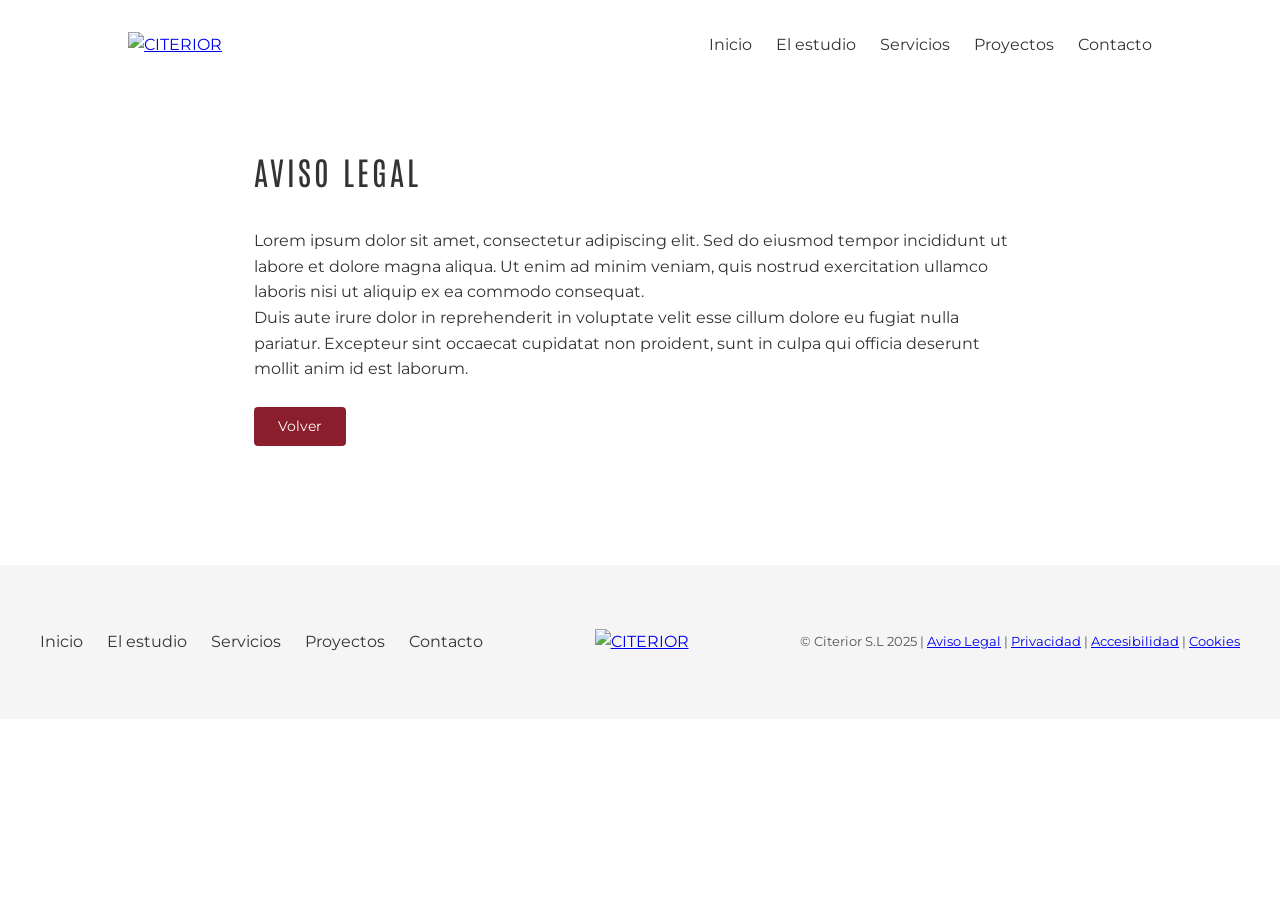
==== aviso-legal.html @ b3649f67 "Add files via upload" ====
<!doctype html>
<html lang="es">
  <head>
    <meta charset="UTF-8" />
    <meta name="viewport" content="width=device-width, initial-scale=1.0" />
    <title>Aviso Legal | CITERIOR</title>
    <link rel="stylesheet" href="https://cdnjs.cloudflare.com/ajax/libs/font-awesome/6.5.0/css/all.min.css" />
    <link href="https://fonts.googleapis.com/css2?family=Antonio:wght@400;700&family=Montserrat:wght@300;400;600;800&display=swap" rel="stylesheet" />
    <link rel="stylesheet" href="styles_globales.css" />
  </head>
  <body>
    <header class="barrarriba">
      <a href="index.html" class="logo">
        <img src="img/logo.png" alt="CITERIOR" />
      </a>
      <nav>
        <ul class="enlaces-barranav">
          <li><a href="index.html">Inicio</a></li>
          <li><a href="estudio.html">El estudio</a></li>
          <li><a href="servicios.html">Servicios</a></li>
          <li><a href="proyectos.html">Proyectos</a></li>
          <li><a href="contacto.html">Contacto</a></li>
        </ul>
      </nav>
    </header>

    <main class="contenido-legal">
      <h1>AVISO LEGAL</h1>
      <p>
        Lorem ipsum dolor sit amet, consectetur adipiscing elit. Sed do eiusmod tempor incididunt ut labore et dolore magna aliqua. Ut enim ad minim veniam, quis nostrud exercitation ullamco laboris
        nisi ut aliquip ex ea commodo consequat.
      </p>
      <p>
        Duis aute irure dolor in reprehenderit in voluptate velit esse cillum dolore eu fugiat nulla pariatur. Excepteur sint occaecat cupidatat non proident, sunt in culpa qui officia deserunt mollit
        anim id est laborum.
      </p>
      <br />
      <a href="javascript:history.back()" class="btn">Volver</a>
    </main>

    <footer class="barrabajo">
      <div class="barrabajo-container">
        <nav class="navabajo">
          <ul class="enlaces-barranav">
            <li><a href="index.html">Inicio</a></li>
            <li><a href="estudio.html">El estudio</a></li>
            <li><a href="servicios.html">Servicios</a></li>
            <li><a href="proyectos.html">Proyectos</a></li>
            <li><a href="contacto.html">Contacto</a></li>
          </ul>
        </nav>
        <a href="index.html" class="barrabajo-logo">
          <img src="img/logo.png" alt="CITERIOR" />
        </a>
        <div class="barrabajo-copy">
          <p>
            © Citerior S.L 2025 | <a href="aviso-legal.html">Aviso Legal</a> | <a href="privacidad.html">Privacidad</a> | <a href="accesibilidad.html">Accesibilidad</a> |
            <a href="cookies.html">Cookies</a>
          </p>
        </div>
      </div>
    </footer>
  </body>
</html>
---- styles_globales.css ----
/* ==========================================================================
   VARIABLES GLOBALES
   ========================================================================== */
:root {
  /* --- PALETA DE COLORES BASE --- */
  --base-granate: #8b1e2d;
  --base-granate-oscuro: #6f1723;
  --base-negro: #333333;
  --base-gris-oscuro: #555555;
  --base-gris-medio: #777777;
  --base-gris-borde: #cccccc;
  --base-gris-suave: #eeeeee;
  --base-blanco: #ffffff;
  --base-blanco-sucio: #f5f5f5;

  /* --- ESCALA DE ESPACIADO SEMÁNTICO --- */
  --spacing-xxs: 0.25rem; /* 4px */
  --spacing-xs: 0.5rem; /* 8px */
  --spacing-s: 1rem; /* 16px */
  --spacing-m: 1.5rem; /* 24px */
  --spacing-l: 2rem; /* 32px */
  --spacing-xl: 4rem; /* 64px */
  --spacing-xxl: 6rem; /* 96px */

  /* --- VARIABLES SEMÁNTICAS --- */
  /* Define colores y medidas aplicadas a elementos específicos */
  --body-texto-color: var(--base-negro);
  --body-line-height: 1.6;
  --titulo-principal-color: var(--base-granate);
  --titulo-letra-espaciado: var(--spacing-xs);
  --cabecera-fondo: rgba(255, 255, 255, 0.9);
  --cabecera-desenfoque: blur(6px);
  --cabecera-padding-v: var(--spacing-s);
  --cabecera-padding-h: 5%;
  --cabecera-logo-altura: 60px;
  --menu-link-color: var(--base-negro);
  --menu-link-activo-color: var(--base-granate);
  --menu-gap: var(--spacing-m);
  --subcabecera-fondo: rgba(255, 255, 255, 0.4);
  --subcabecera-borde-color: rgba(139, 30, 45, 0.1);
  --subcabecera-decoracion-ancho: 80px;
  --boton-fondo: var(--base-granate);
  --boton-fondo-hover: var(--base-granate-oscuro);
  --boton-texto-color: var(--base-blanco);
  --boton-padding: var(--spacing-xs) var(--spacing-m);
  --card-fondo: var(--base-blanco);
  --card-borde-color: var(--base-gris-suave);
  --card-sombra: 0 10px 30px rgba(0, 0, 0, 0.05);
  --card-sombra-hover: 0 15px 30px rgba(0, 0, 0, 0.1);
  --card-radio: var(--spacing-xxs);
  --barrabajo-fondo: var(--base-blanco-sucio);
  --barrabajo-padding: var(--spacing-xl) var(--spacing-s);
  --barrabajo-logo-altura: 50px;
  --barrabajo-texto-color: var(--base-gris-oscuro);
  --barrabajo-copy-size: 13px;
  --transicion-std: 0.4s ease;
  --transicion-fast: 0.25s ease;
  --fuente-principal: "Montserrat", sans-serif;
  --fuente-titulos: "Antonio", sans-serif;
  --padding-seccion-v: var(--spacing-xxl);
  --padding-seccion-h-short: 5%;
  --padding-seccion-h: 10%;
  --ls-std: 1px;
  --ls-titles: 3px;
}

/* ==========================================================================
   RESET & BASE
   ========================================================================== */
* {
  /* Normalización de márgenes y box-sizing para evitar problemas de layout */
  margin: 0;
  padding: 0;
  box-sizing: border-box;
  font-family: var(--fuente-principal), sans-serif;
}

/* Define cuánto espacio se deja en la parte superior del body para evitar que el menú fijo tape el contenido */
body {
  padding-top: 25px;
}

@media (max-width: 767px) {
  body {
    padding-top: 25px;
  }
}

/* Fondo general del sitio y tipografía base */
body {
  color: var(--body-texto-color);
  line-height: var(--body-line-height);
  background-image: url("img/fondo01.jpg");
  background-size: cover;
  background-attachment: fixed;
}

/* Estilo común para todos los encabezados */
h1,
h2,
h3 {
  font-family: var(--fuente-titulos);
  text-transform: uppercase;
  letter-spacing: var(--ls-titles);
  font-weight: 400;
  margin-bottom: var(--spacing-l);
}

/* Clase específica para los títulos de cada página (efecto clamp para responsive) */
.titulopag {
  font-family: var(--fuente-titulos);
  color: var(--titulo-principal-color);
  font-size: clamp(35px, 6vw, 55px);
  letter-spacing: var(--titulo-letra-espaciado);
  margin-bottom: var(--spacing-xs);
  position: relative;
  display: inline-block;
  text-transform: uppercase;
}

/* ==========================================================================
   NAVEGACIÓN
   ========================================================================== */
/* Contenedor de la cabecera fija */
.barrarriba {
  position: fixed;
  top: 0;
  width: 100%;
  padding: var(--cabecera-padding-v) var(--cabecera-padding-h);
  display: flex;
  align-items: center;
  justify-content: space-between;
  background: var(--cabecera-fondo);
  backdrop-filter: var(--cabecera-desenfoque);
  z-index: 1000;
}

/* Logotipo y efectos de interacción */
.logo img {
  height: var(--cabecera-logo-altura);
}
.logo:hover {
  opacity: 0.8;
  transition: var(--transicion-std);
}

/* Estilos de los enlaces del menú principal */
.enlaces-barranav {
  list-style: none;
  display: flex;
  gap: var(--menu-gap);
}
.enlaces-barranav a {
  text-decoration: none;
  color: var(--menu-link-color);
  transition: var(--transicion-fast);
}
.enlaces-barranav a:hover,
.enlaces-barranav a.active {
  color: var(--menu-link-activo-color);
}
.enlaces-barranav a.active {
  font-weight: 600;
}

/* ==========================================================================
   COMPONENTES REUTILIZABLES
   ========================================================================== */
/* Subtítulo elegante usado en varias secciones */
.subtitle {
  font-size: 1.1rem;
  color: var(--base-granate);
  margin-top: var(--spacing-s);
  letter-spacing: var(--ls-std);
  text-transform: uppercase;
}
/* Botón general granate */
.btn {
  display: inline-block;
  padding: var(--boton-padding);
  background: var(--boton-fondo);
  color: var(--boton-texto-color);
  border-radius: var(--card-radio);
  text-decoration: none;
  font-size: 14px;
  transition: var(--transicion-std);
}
.btn:hover {
  background: var(--boton-fondo-hover);
}
/* Clases de espaciado de sección */
.section {
  padding: var(--padding-seccion-v) var(--padding-seccion-h);
}
/* Grid genérico para tarjetas */
.grid {
  display: grid;
  grid-template-columns: repeat(auto-fit, minmax(250px, 1fr));
  gap: var(--spacing-m);
}
/* Tarjeta blanca básica */
.card {
  padding: var(--spacing-m);
  background: var(--card-fondo);
  border: 1px solid var(--card-borde-color);
  border-radius: var(--card-radio);
  box-shadow: var(--card-sombra);
  transition: var(--transicion-std);
}
.split {
  display: flex;
  gap: var(--spacing-l);
  align-items: center;
  flex-wrap: wrap;
}

/* Cabecera visual que aparece en la parte superior de las subpáginas */
.cabecera-seccion {
  min-height: 40vh;
  display: flex;
  align-items: center;
  justify-content: center;
  padding-top: var(--spacing-l); /* Reducimos el padding interno ya que el body ya tiene padding-top */
  text-align: center;
  background: var(--subcabecera-fondo);
  border-bottom: 1px solid var(--subcabecera-borde-color);
  position: relative;
}

/* Línea decorativa bajo el título de sección */
.cabecera-seccion::after {
  content: "";
  position: absolute;
  bottom: var(--spacing-l);
  width: var(--subcabecera-decoracion-ancho);
  height: 2px;
  background: var(--base-granate);
}

/* ==========================================================================
   FOOTER
   ========================================================================== */
/* Contenedor del pie de página */
.barrabajo {
  background: var(--barrabajo-fondo);
  padding: var(--barrabajo-padding);
}
/* Layout del footer centrado por defecto */
.barrabajo-container {
  max-width: 1200px;
  margin: 0 auto;
  display: grid;
  grid-template-columns: 1fr;
  gap: var(--spacing-l);
  align-items: center;
  text-align: center;
}
.barrabajo-logo img {
  height: var(--barrabajo-logo-altura);
}
.barrabajo-copy {
  font-size: var(--barrabajo-copy-size);
  color: var(--barrabajo-texto-color);
}

/* ==========================================================================
   RESPONSIVE GLOBAL
   ========================================================================== */
/* Ajustes para tablets y escritorio */
@media (min-width: 768px) {
  .barrarriba {
    padding: var(--spacing-l) var(--padding-seccion-h);
  }
  .barrabajo-container {
    grid-template-columns: auto 1fr auto;
    gap: var(--spacing-xl);
  }
}

/* ==========================================================================
   BANNER DE COOKIES (NUEVOS ESTILOS)
   ========================================================================== */
.cookie-banner {
  position: fixed;
  bottom: 20px;
  left: 50%;
  transform: translateX(-50%);
  width: 90%;
  max-width: 600px;
  background: var(--base-blanco);
  border: 1px solid var(--base-granate);
  padding: var(--spacing-m);
  z-index: 9999;
  box-shadow: 0 10px 40px rgba(0, 0, 0, 0.2);
  display: none; /* Se activa por JS */
  border-radius: var(--card-radio);
}

.cookie-content p {
  font-size: 14px;
  margin-bottom: var(--spacing-s);
  color: var(--base-negro);
  text-align: left;
}

.cookie-buttons {
  display: flex;
  gap: var(--spacing-s);
  justify-content: flex-end;
}

.btn-outline {
  background: transparent;
  color: var(--base-granate);
  border: 1px solid var(--base-granate);
}

.btn-outline:hover {
  background: var(--base-blanco-sucio);
}

/* ==========================================================================
   FORMULARIOS (AJUSTE PRIVACIDAD)
   ========================================================================== */
.checkbox-privacidad {
  display: flex;
  align-items: flex-start; /* Alinea el check con el inicio del texto */
  gap: 10px;
  margin: var(--spacing-m) 0;
  text-align: left;
}

.checkbox-privacidad input[type="checkbox"] {
  width: auto !important; /* Evita que el checkbox intente ocupar todo el ancho */
  margin-top: 4px; /* Ajuste fino para que quede centrado con la primera línea */
  flex-shrink: 0; /* Evita que el checkbox se encoja si el texto es largo */
  cursor: pointer;
}

/* ==========================================================================
   PÁGINAS LEGALES
   ========================================================================== */
.contenido-legal {
  padding: 120px var(--padding-seccion-h-short) var(--spacing-xl);
  max-width: 900px;
  margin: auto;
  min-height: 60vh;
  text-align: left;
}

.checkbox-privacidad label {
  font-size: 14px;
  line-height: 1.4;
  cursor: pointer;
  margin-bottom: 0;
}

/* Ajustes para móviles */
@media (max-width: 767px) {
  .barrarriba {
    flex-direction: column;
    gap: var(--spacing-s);
    padding: var(--spacing-s);
  }
  .enlaces-barranav {
    gap: var(--spacing-s);
    font-size: 13px;
    flex-wrap: wrap;
    justify-content: center;
  }
}
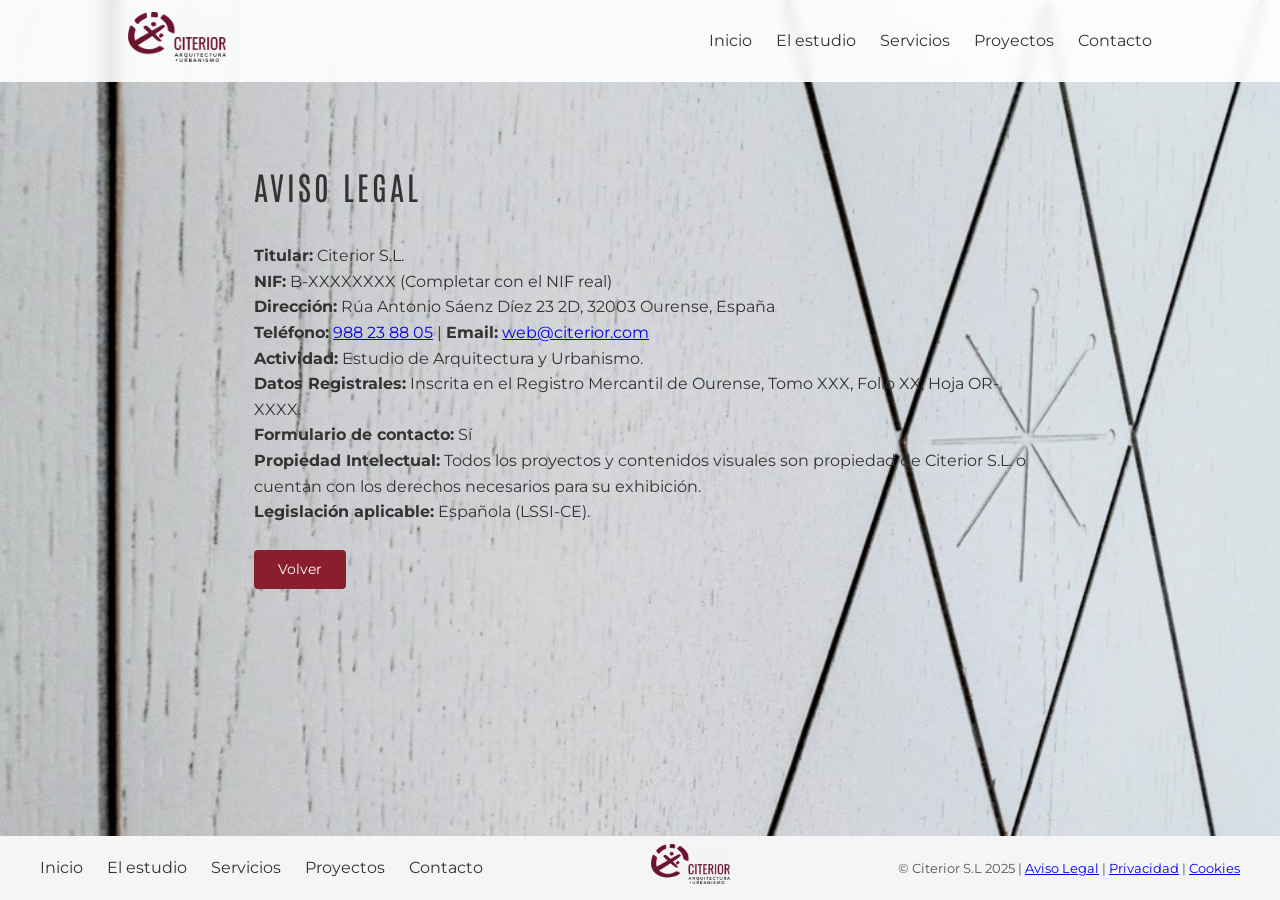
==== commit 38e73b60: "Add files via upload" ====
--- a/aviso-legal.html
+++ b/aviso-legal.html
@@ -26,14 +26,15 @@
 
     <main class="contenido-legal">
       <h1>AVISO LEGAL</h1>
-      <p>
-        Lorem ipsum dolor sit amet, consectetur adipiscing elit. Sed do eiusmod tempor incididunt ut labore et dolore magna aliqua. Ut enim ad minim veniam, quis nostrud exercitation ullamco laboris
-        nisi ut aliquip ex ea commodo consequat.
-      </p>
-      <p>
-        Duis aute irure dolor in reprehenderit in voluptate velit esse cillum dolore eu fugiat nulla pariatur. Excepteur sint occaecat cupidatat non proident, sunt in culpa qui officia deserunt mollit
-        anim id est laborum.
-      </p>
+      <p><strong>Titular:</strong> Citerior S.L.</p>
+      <p><strong>NIF:</strong> B-XXXXXXXX (Completar con el NIF real)</p>
+      <p><strong>Dirección:</strong> Rúa Antonio Sáenz Díez 23 2D, 32003 Ourense, España</p>
+      <p><strong>Teléfono:</strong> <a href="tel:988238805">988 23 88 05</a> | <strong>Email:</strong> <a href="mailto:web@citerior.com">web@citerior.com</a></p>
+      <p><strong>Actividad:</strong> Estudio de Arquitectura y Urbanismo.</p>
+      <p><strong>Datos Registrales:</strong> Inscrita en el Registro Mercantil de Ourense, Tomo XXX, Folio XX, Hoja OR-XXXX.</p>
+      <p><strong>Formulario de contacto:</strong> Sí</p>
+      <p><strong>Propiedad Intelectual:</strong> Todos los proyectos y contenidos visuales son propiedad de Citerior S.L. o cuentan con los derechos necesarios para su exhibición.</p>
+      <p><strong>Legislación aplicable:</strong> Española (LSSI-CE).</p>
       <br />
       <a href="javascript:history.back()" class="btn">Volver</a>
     </main>
@@ -54,7 +55,8 @@
         </a>
         <div class="barrabajo-copy">
           <p>
-            © Citerior S.L 2025 | <a href="aviso-legal.html">Aviso Legal</a> | <a href="privacidad.html">Privacidad</a> | <a href="accesibilidad.html">Accesibilidad</a> |
+            © Citerior S.L 2025 | <a href="aviso-legal.html">Aviso Legal</a> | <a href="privacidad.html">Privacidad</a> |
+            <!-- <a href="accesibilidad.html">Accesibilidad</a> | -->
             <a href="cookies.html">Cookies</a>
           </p>
         </div>
--- a/styles_globales.css
+++ b/styles_globales.css
@@ -30,9 +30,11 @@
   --titulo-letra-espaciado: var(--spacing-xs);
   --cabecera-fondo: rgba(255, 255, 255, 0.9);
   --cabecera-desenfoque: blur(6px);
-  --cabecera-padding-v: var(--spacing-s);
+  --cabecera-padding-v: 0.75rem; /* Reducido de 1rem (16px) a 12px */
   --cabecera-padding-h: 5%;
-  --cabecera-logo-altura: 60px;
+  --cabecera-logo-altura: 50px; /* Reducido de 60px */
+  --cabecera-altura-total: 40px; /* 50px logo + 12px*2 padding */
+  --hero-overlay-color: rgba(0, 0, 0, 0.3);
   --menu-link-color: var(--base-negro);
   --menu-link-activo-color: var(--base-granate);
   --menu-gap: var(--spacing-m);
@@ -49,8 +51,8 @@
   --card-sombra-hover: 0 15px 30px rgba(0, 0, 0, 0.1);
   --card-radio: var(--spacing-xxs);
   --barrabajo-fondo: var(--base-blanco-sucio);
-  --barrabajo-padding: var(--spacing-xl) var(--spacing-s);
-  --barrabajo-logo-altura: 50px;
+  --barrabajo-padding: var(--spacing-xs) var(--spacing-xxs); /* Reducido de 64px a 32px vertical */
+  --barrabajo-logo-altura: 40px; /* Reducido de 50px */
   --barrabajo-texto-color: var(--base-gris-oscuro);
   --barrabajo-copy-size: 13px;
   --transicion-std: 0.4s ease;
@@ -62,6 +64,7 @@
   --padding-seccion-h: 10%;
   --ls-std: 1px;
   --ls-titles: 3px;
+  --altura-cabecera: 25vh;
 }
 
 /* ==========================================================================
@@ -77,12 +80,16 @@
 
 /* Define cuánto espacio se deja en la parte superior del body para evitar que el menú fijo tape el contenido */
 body {
-  padding-top: 25px;
+  padding-top: var(--cabecera-altura-total);
+  /* Configuración para mantener el footer al fondo */
+  display: flex;
+  flex-direction: column;
+  min-height: 100vh;
 }
 
 @media (max-width: 767px) {
   body {
-    padding-top: 25px;
+    padding-top: var(--cabecera-altura-total);
   }
 }
 
@@ -93,6 +100,11 @@
   background-image: url("img/fondo01.jpg");
   background-size: cover;
   background-attachment: fixed;
+}
+
+/* Hace que el contenido principal crezca para ocupar el espacio disponible */
+main {
+  flex: 1;
 }
 
 /* Estilo común para todos los encabezados */
@@ -216,7 +228,7 @@
 
 /* Cabecera visual que aparece en la parte superior de las subpáginas */
 .cabecera-seccion {
-  min-height: 40vh;
+  min-height: var(--altura-cabecera);
   display: flex;
   align-items: center;
   justify-content: center;
@@ -269,7 +281,7 @@
 /* Ajustes para tablets y escritorio */
 @media (min-width: 768px) {
   .barrarriba {
-    padding: var(--spacing-l) var(--padding-seccion-h);
+    padding: var(--cabecera-padding-v) var(--padding-seccion-h); /* Usamos el padding reducido también en escritorio */
   }
   .barrabajo-container {
     grid-template-columns: auto 1fr auto;
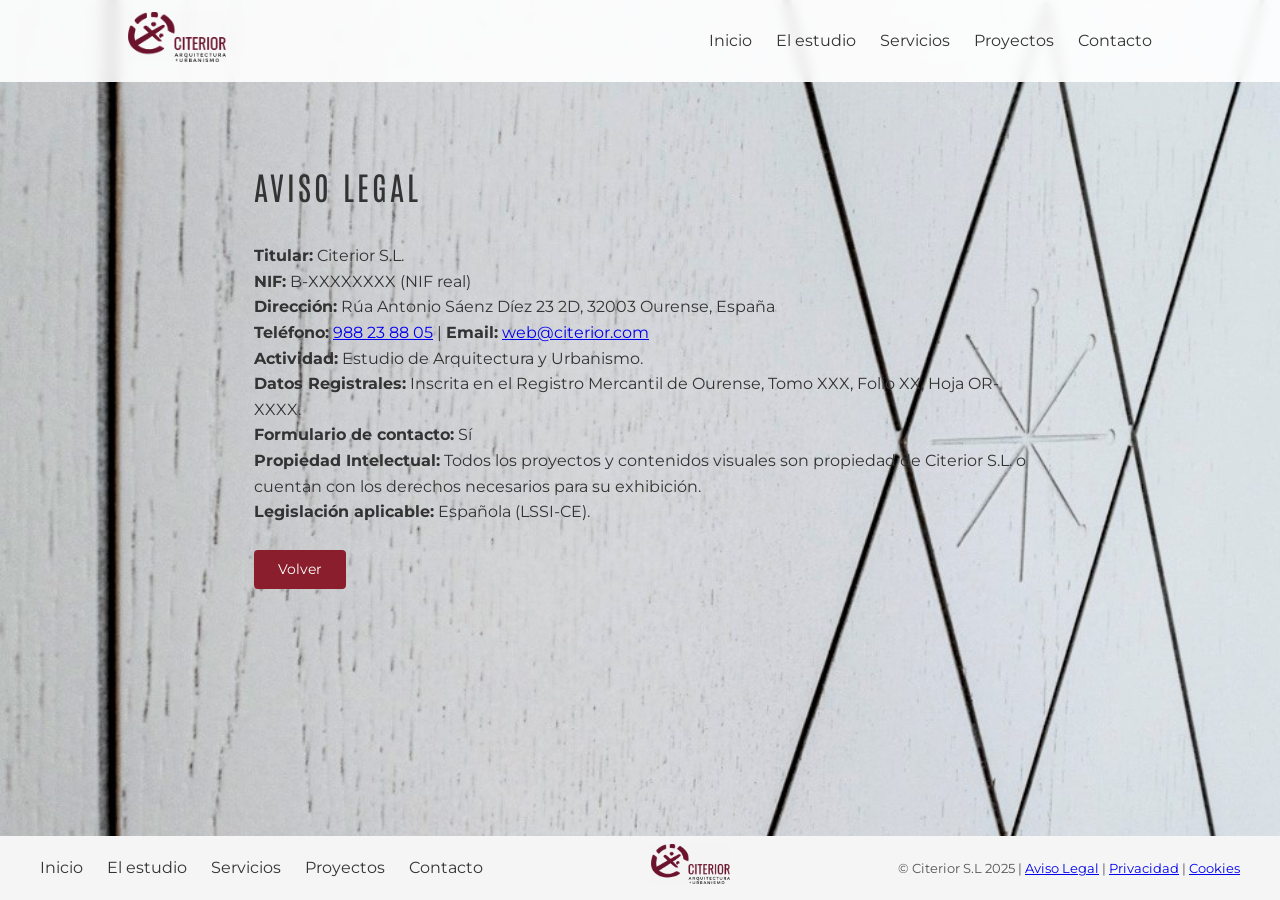
==== commit 48e18786: "Revise aviso-legal.html with updated NIF Updated the legal notice with the correct NIF and minor for" ====
--- a/aviso-legal.html
+++ b/aviso-legal.html
@@ -27,7 +27,7 @@
     <main class="contenido-legal">
       <h1>AVISO LEGAL</h1>
       <p><strong>Titular:</strong> Citerior S.L.</p>
-      <p><strong>NIF:</strong> B-XXXXXXXX (Completar con el NIF real)</p>
+      <p><strong>NIF:</strong> B-XXXXXXXX (NIF real)</p>
       <p><strong>Dirección:</strong> Rúa Antonio Sáenz Díez 23 2D, 32003 Ourense, España</p>
       <p><strong>Teléfono:</strong> <a href="tel:988238805">988 23 88 05</a> | <strong>Email:</strong> <a href="mailto:web@citerior.com">web@citerior.com</a></p>
       <p><strong>Actividad:</strong> Estudio de Arquitectura y Urbanismo.</p>
